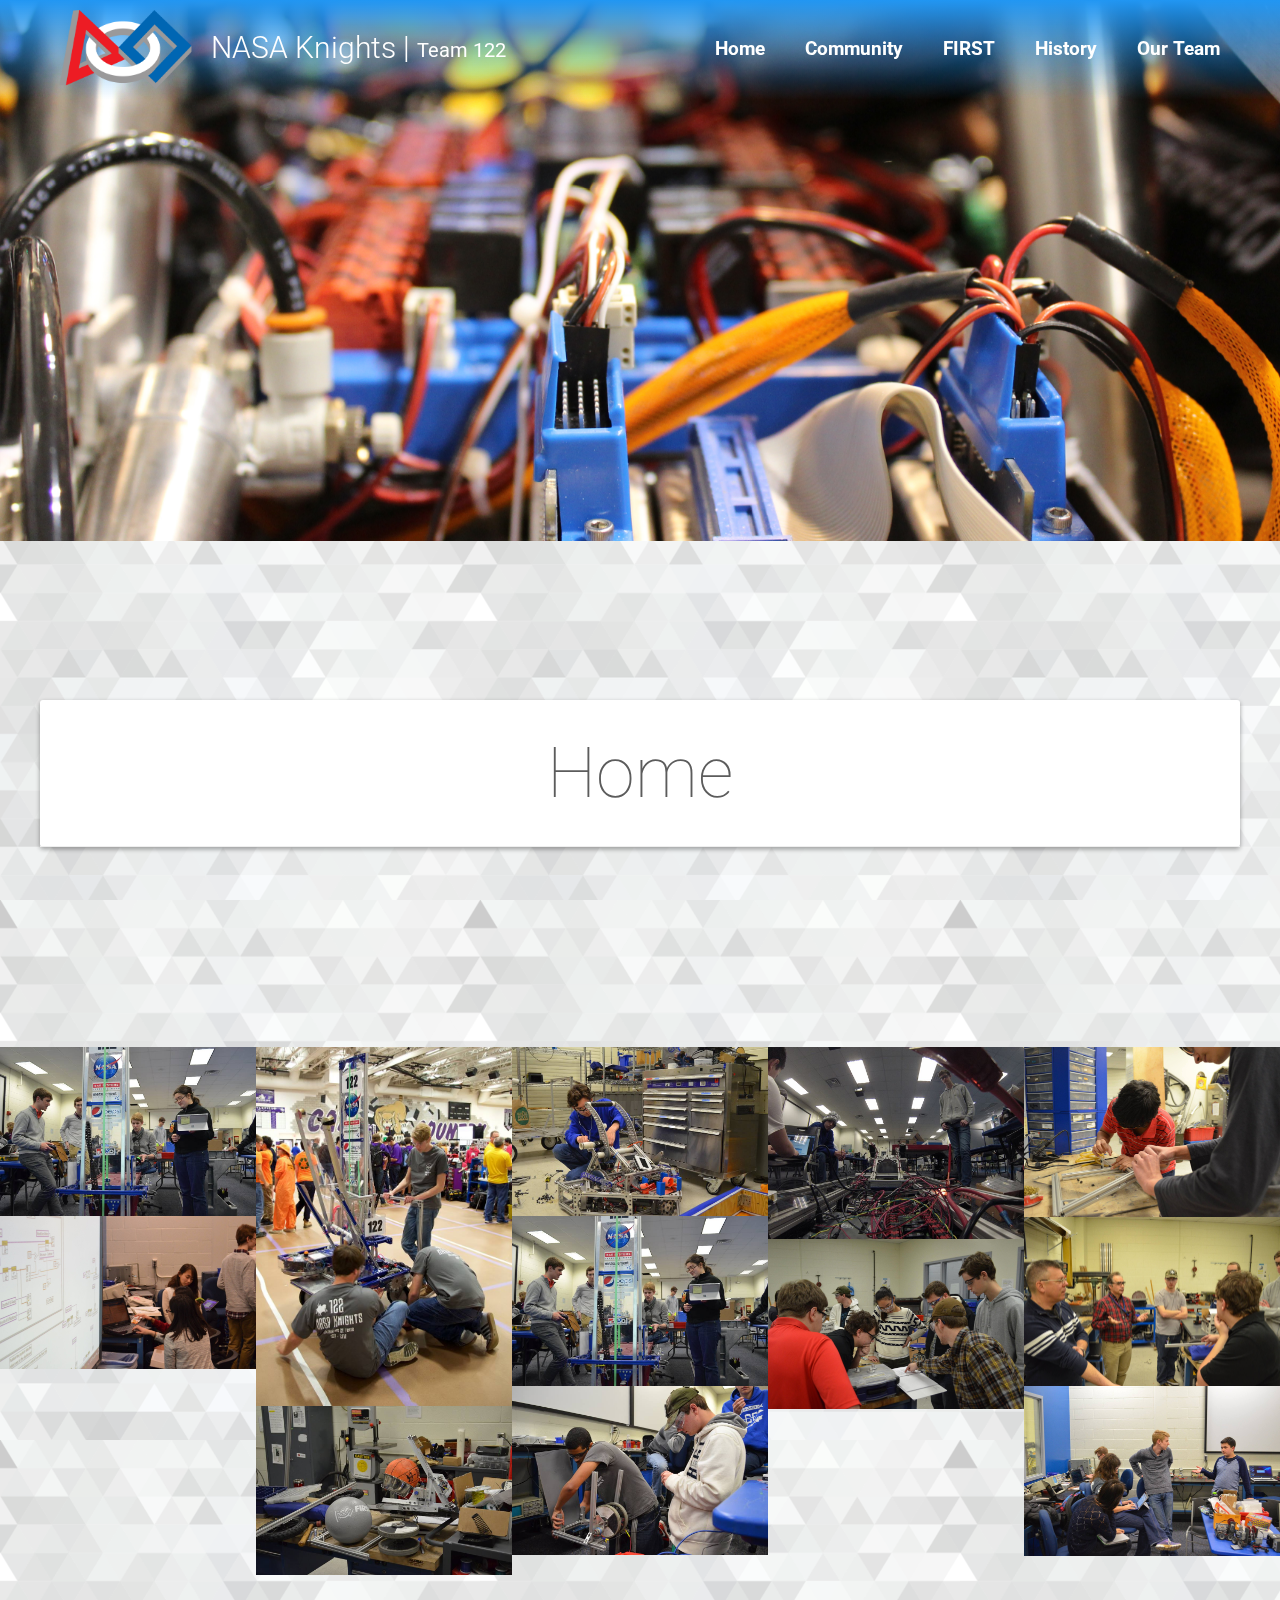
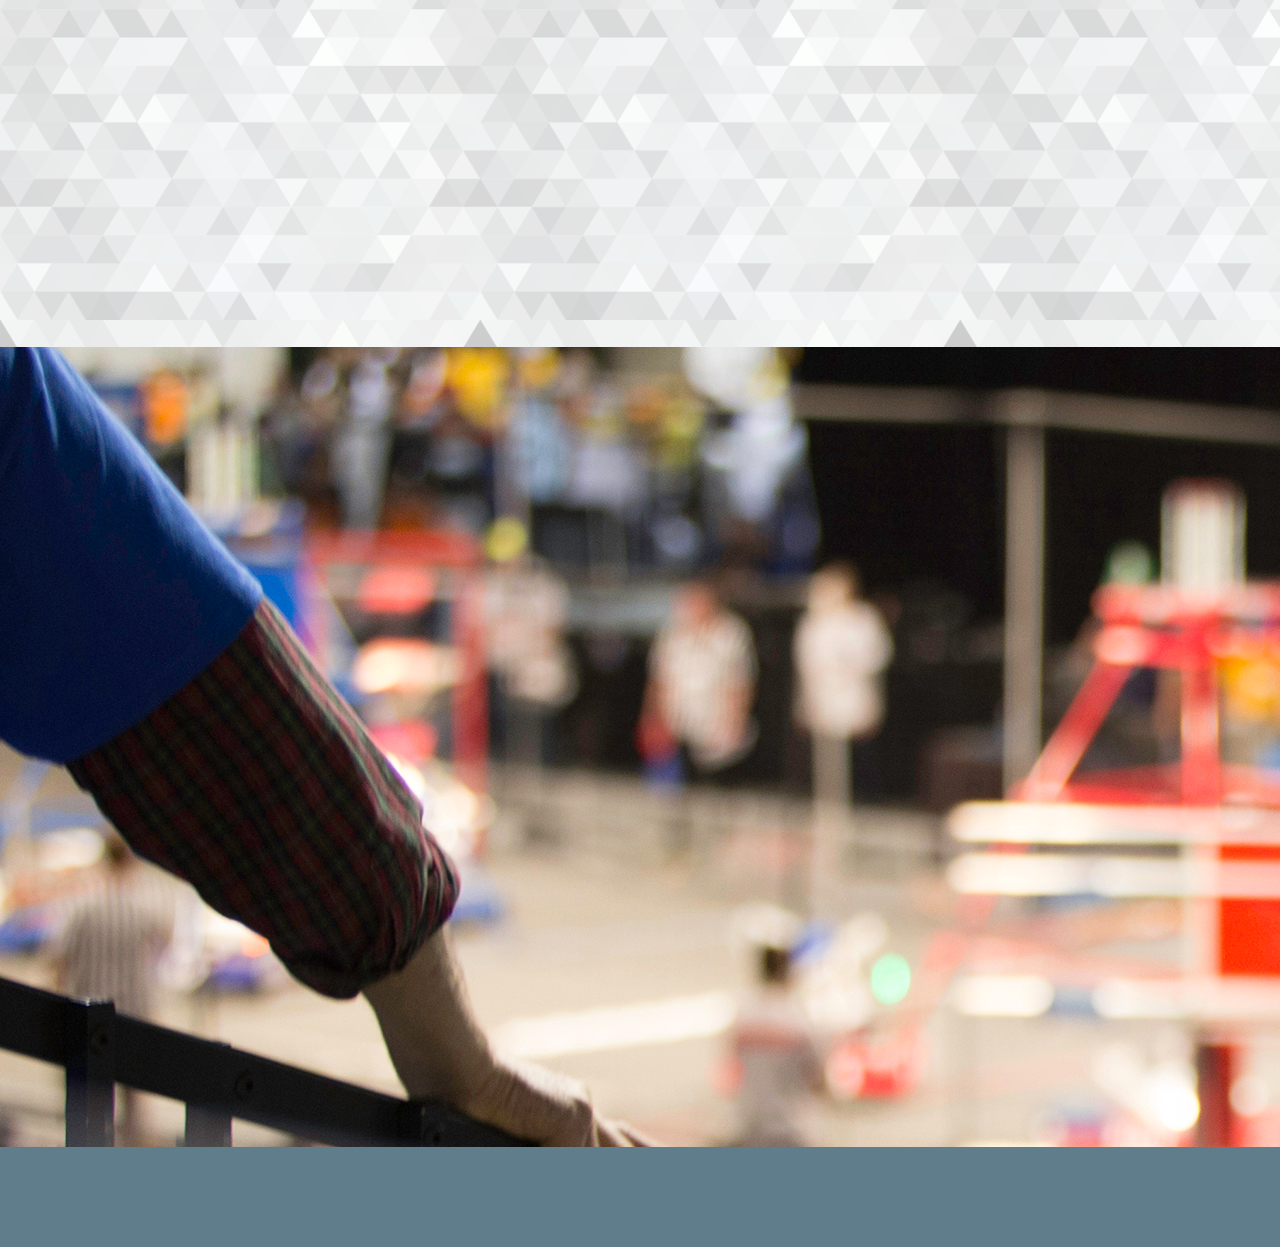
==== index.html @ bb61c71d "First commit" ====
<!doctype html>
<html>
<head>
<meta charset="utf-8">
<title>Untitled Document</title>
<link href="style.css" rel="stylesheet" type="text/css">
<link href="index.css" rel="stylesheet" type="text/css">
<link href='https://fonts.googleapis.com/css?family=Roboto:400,300,100' rel='stylesheet' type='text/css'>
<link href="https://fonts.googleapis.com/icon?family=Material+Icons" rel="stylesheet">
    <script>
        function backgroundChange() {
        if(scrollY > window.innerHeight)
            $("body").css("background", "url(img/sample/big_slider5.jpg)")
        })
    </script>
</head>

<body>
<div class="header">
	<div class="center">
        <img src="img/FRC.png" alt="" style="float:left;"/>
        <h1 style="float:left">NASA Knights |&nbsp;</h1>
        <h2 style="float:left">Team 122</h2>
        
        <a href="team.html"><h3 style="float:right">Our Team</h3></a>
        <a href="history.html"><h3 style="float:right">History</h3></a>
        <a href="FIRST.html"><h3 style="float:right">FIRST</h3> </a>
        <a href="community.html"><h3 style="float:right">Community</h3> </a>
        <a href="index.html"><h3 style="float:right">Home</h3> </a>
        
    </div>     
</div>
<img src="img/sample/big_slider1.jpg" alt="" class="header"/>

<div class="headerSpace"></div>

<div class="floating"><div class="center"><div class="card"><i class="material-icons" onClick="floatingHide()">arrow_back</i></div></div></div>

<div class="section s1">
    <div class="card body" style="min-height:0px"> 
        <div class="title"><h1>Home</h1></div>
	</div>
</div>
<section id="photos" style="z-index:100; min-height:100vh">
    <img src="img/photos/10314750_966123866795925_2217126968001075259_n.jpg">
    <img src="img/photos/10620271_966123923462586_4526565913783199008_o.jpg">
    <img src="img/photos/12191777_10206853361270256_3208297809253370598_n.jpg">
    <img src="img/photos/12376330_965553533519625_1442087891218094202_n.jpg">
    <img src="img/photos/12540527_966123870129258_2542074199030195978_n.jpg">
    <img src="img/photos/10314750_966123866795925_2217126968001075259_n.jpg">
    <img src="img/photos/12552817_966123863462592_2050378414824943376_n.jpg">
    <img src="img/photos/12647424_975711009170544_4807301820027428208_n.jpg">
    <img src="img/photos/12489330_965553496852962_250227417294156426_o.jpg">
    <img src="img/photos/12466280_965553493519629_8586702960010838642_o.jpg">
    <img src="img/photos/12466145_965038833571095_7352115260751885654_o.jpg">
    <img src="img/photos/12493879_965038773571101_3741769224299724867_o.jpg">
    
    
</section>
<div class="section s2">
	
    <div class="s2Space"></div>

</div>

<footer>


</footer>


<script src="http://code.jquery.com/jquery-1.12.0.min.js"></script>
<script src="content.js"></script>
<script src="script.js"></script>

</body>
</html>
---- style.css ----
@charset "utf-8";
html {
	height:100vh;
}
body {
	font-family: 'Roboto', sans-serif;
	margin-top: 0px;
	margin-right: 0px;
	margin-bottom: 0px;
	margin-left: 0px;
	background: url(img/White-Geometric-Triangle-Wallpaper-1.png);
	color:#5c5c5c
}

div.center {
	max-width:1200px;
	margin-left:auto;
	margin-right:auto;
}

h1 {
	font-weight:100;
	font-size:70px;
	margin-top:0px;
}
h2 {
	font-weight:300;
}

p {
	font-weight:400;
	font-size:24px;
}
div.section {
	width:100%;
}
div.card {
	box-shadow: 0 2px 5px 0 rgba(0,0,0,.16), 0 2px 5px 0 rgba(0,0,0,.23);	
	border-radius:3px;
	box-sizing:border-box;
	font-size: 24px;
    font-weight: 400;
	background:white;
}
div.card > div {
	padding: 32px 40px;
	box-sizing:border-box;
}

div.card div.title {
	width:100%;
	text-align:center;
	border-bottom: 1px solid #eee;
}
div.card div.button {
	width:100%;
	text-align:center;
	border-top: 1px solid #eee;
	text-transform:capitalize;
	color: #008094;
	cursor:pointer;
}
div.card div.title h1, div.card div.title h2 {
	margin:0px;
}

div.card p {
	line-height: 36px;
}
div.card > i {
	position: absolute;
    font-size: 2em;
    z-index: 1;
    margin: 30px;
    cursor: pointer;
	background-color: rgba(201,201,201,0.00);
	border-radius:100%;
	transition:background-color .5s;
}

div.card > i:hover {
	background-color: rgba(236,236,236,1.00);
}

div.floating {
	position:fixed;
	top:100px;
	height:calc(100% - 100px);
	width:100%;
	overflow:scroll;
	z-index:10000;
	display:none;
	padding:50px;
	box-sizing:border-box;
	background-color:rgba(236,236,236,.7);
}
div.floating div.card {
	box-shadow: 0 10px 10px 0 rgba(0,0,0,.19), 0 6px 3px 0 rgba(0,0,0,.23);
}
.header a {
    color:white;
}


#photos {
   /* Prevent vertical gaps */
   line-height: 0;
   
   -webkit-column-count: 5;
   -webkit-column-gap:   0px;
   -moz-column-count:    5;
   -moz-column-gap:      0px;
   column-count:         5;
   column-gap:           0px;
}

#photos img {
  /* Just in case there are inline attributes */
  width: 100% !important;
  height: auto !important;
}

@media (max-width: 1200px) {
  #photos {
  -moz-column-count:    4;
  -webkit-column-count: 4;
  column-count:         4;
  }
}
@media (max-width: 1000px) {
  #photos {
  -moz-column-count:    3;
  -webkit-column-count: 3;
  column-count:         3;
  }
}
@media (max-width: 800px) {
  #photos {
  -moz-column-count:    2;
  -webkit-column-count: 2;
  column-count:         2;
  }
}
@media (max-width: 400px) {
  #photos {
  -moz-column-count:    1;
  -webkit-column-count: 1;
  column-count:         1;
  }
}
---- index.css ----
/* CSS Document */

img.header {
	width: 100%;
	position:fixed;
	top:0px;
	z-index:-1;
}
div.headerSpace {
	height:800px;
	width:100%;	
}
div.header {
	width:100%;
	position: absolute;
	background: linear-gradient(to bottom, rgba(33,150,243,1) 0%,rgba(33,150,243,0) 100%);
	z-index:10000;
	height:100px;
	color:white;
	font-family: 'Roboto', sans-serif;
	position:fixed;
	top:0px;
}
div.header img {
	height:80px;
	margin-top:10px;
}
div.header h1{
	margin-top:30px;
	margin-bottom:10px;
	font-size:30px;
	font-weight:300;
}
div.header h2{
	font-weight:400;
}
div.header h2{
	margin-top:38px;
	font-size:20px;
}
div.header h3 {
	padding-left:20px;
	padding-right:20px;
	margin-top:0px;
	padding-top:38px;
	padding-bottom:38px;
	transition:background-color .5s;
	background-color:rgba(33,150,243, 0);
	cursor:pointer;
}
div.header h3:hover {
	background-color:rgba(33,150,243, 0.50);
}




div.section.s1 {
	background:url(img/White-Geometric-Triangle-Wallpaper-1.png);
}
div.card.body {
	max-width:1200px;
	width:calc(100% - 10px);
	min-height:400px;
	margin-left:auto;
	margin-right:auto;
	position:relative;
	top:-200px;
	letter-spacing: -0.01em;
    margin-top:100px;
}

div.section.s2 {
	background:url(img/sample/big_slider5.jpg);
	height:800px;
}


div.card.achive, div.card.event {
	width:40%;
	margin:5%;
	float:left;
	margin-top: calc(5% - 200px);
}






footer {
	width:100%;
	height:100px;
	background-color:#607D8B
	
}
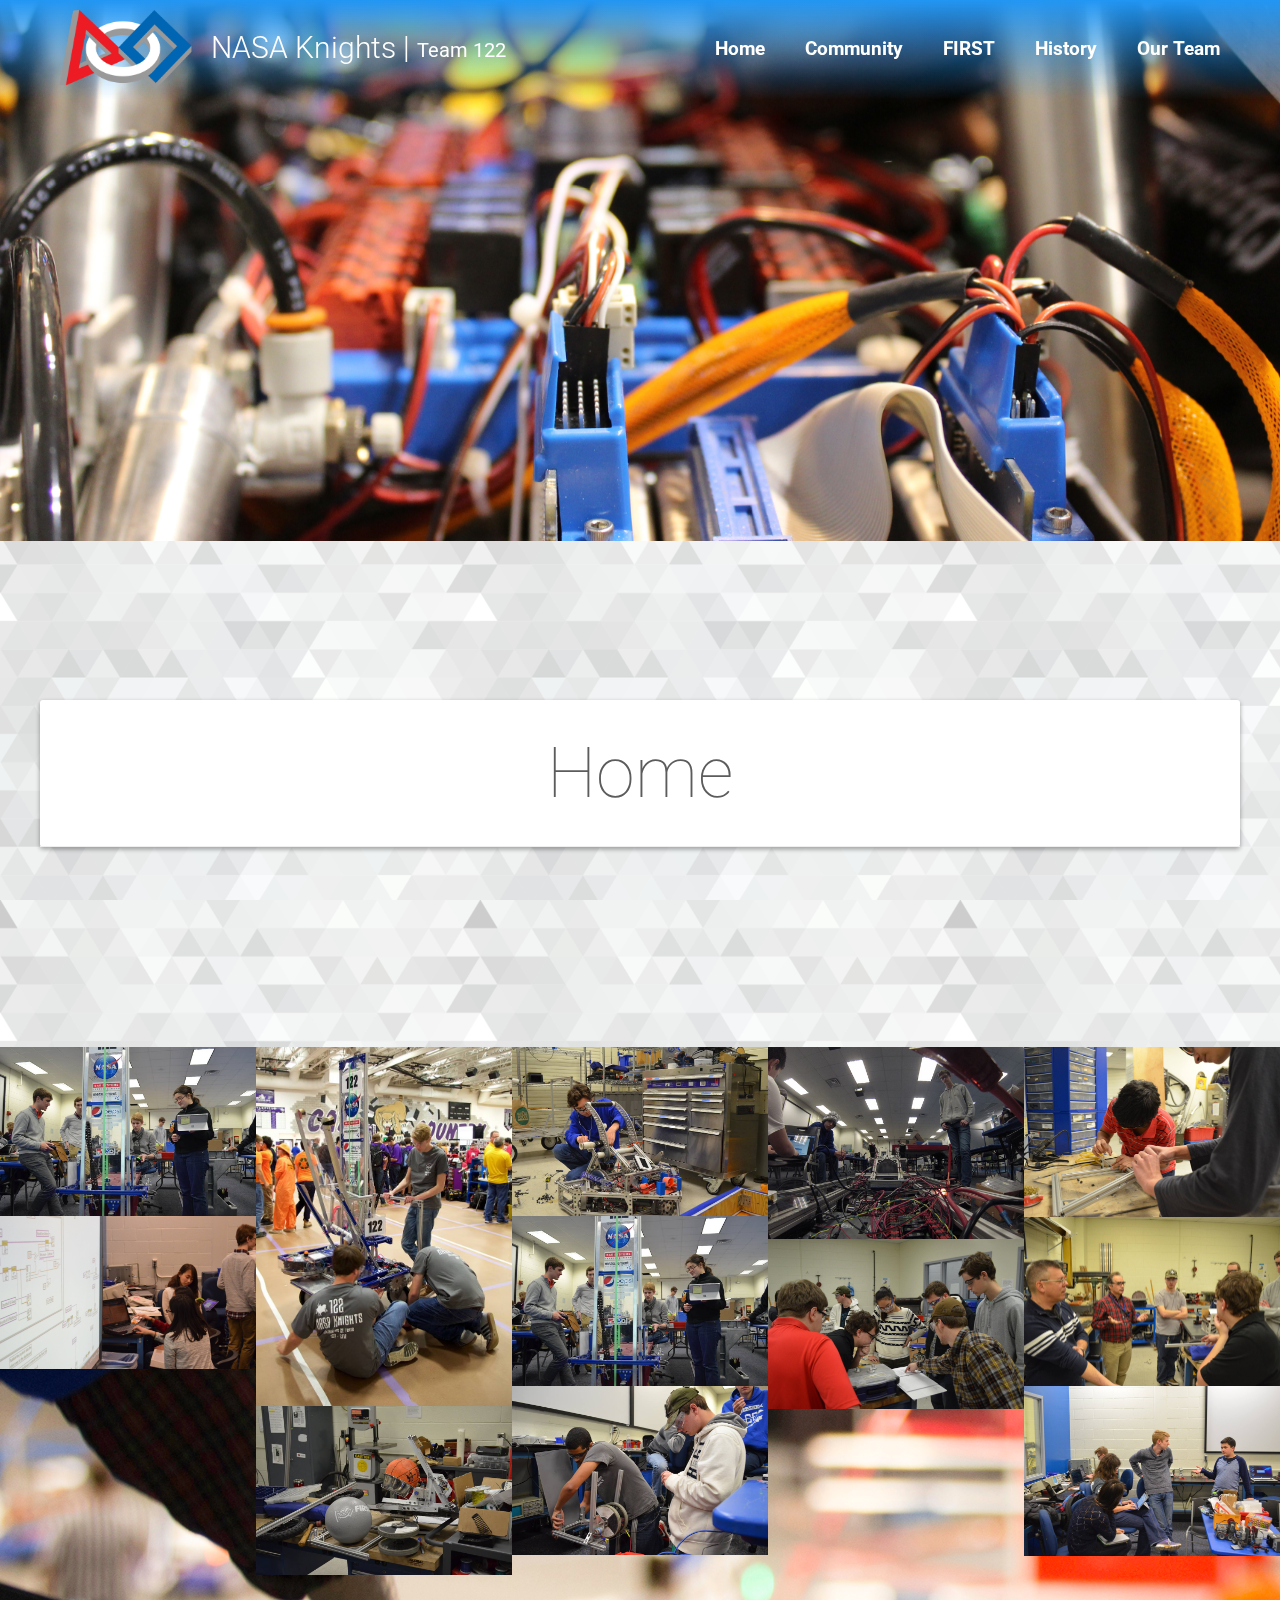
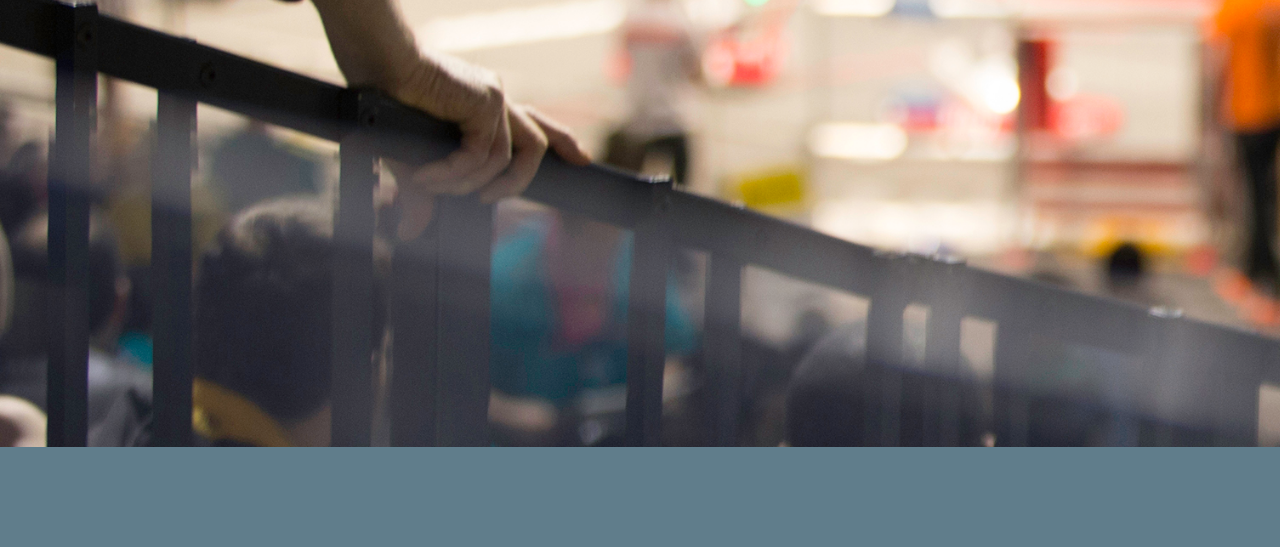
==== commit 7e9f0b06: "Fixed homepage layers and removed old files" ====
--- a/index.html
+++ b/index.html
@@ -41,7 +41,7 @@
         <div class="title"><h1>Home</h1></div>
 	</div>
 </div>
-<section id="photos" style="z-index:100; min-height:100vh">
+<section id="photos" class="s2" style="z-index:100">
     <img src="img/photos/10314750_966123866795925_2217126968001075259_n.jpg">
     <img src="img/photos/10620271_966123923462586_4526565913783199008_o.jpg">
     <img src="img/photos/12191777_10206853361270256_3208297809253370598_n.jpg">
@@ -57,11 +57,7 @@
     
     
 </section>
-<div class="section s2">
-	
-    <div class="s2Space"></div>
 
-</div>
 
 <footer>
 
--- a/index.css
+++ b/index.css
@@ -70,9 +70,11 @@
     margin-top:100px;
 }
 
-div.section.s2 {
+.s2 {
 	background:url(img/sample/big_slider5.jpg);
-	height:800px;
+	min-height:1000px;
+    background-size: cover;
+    
 }
 
 
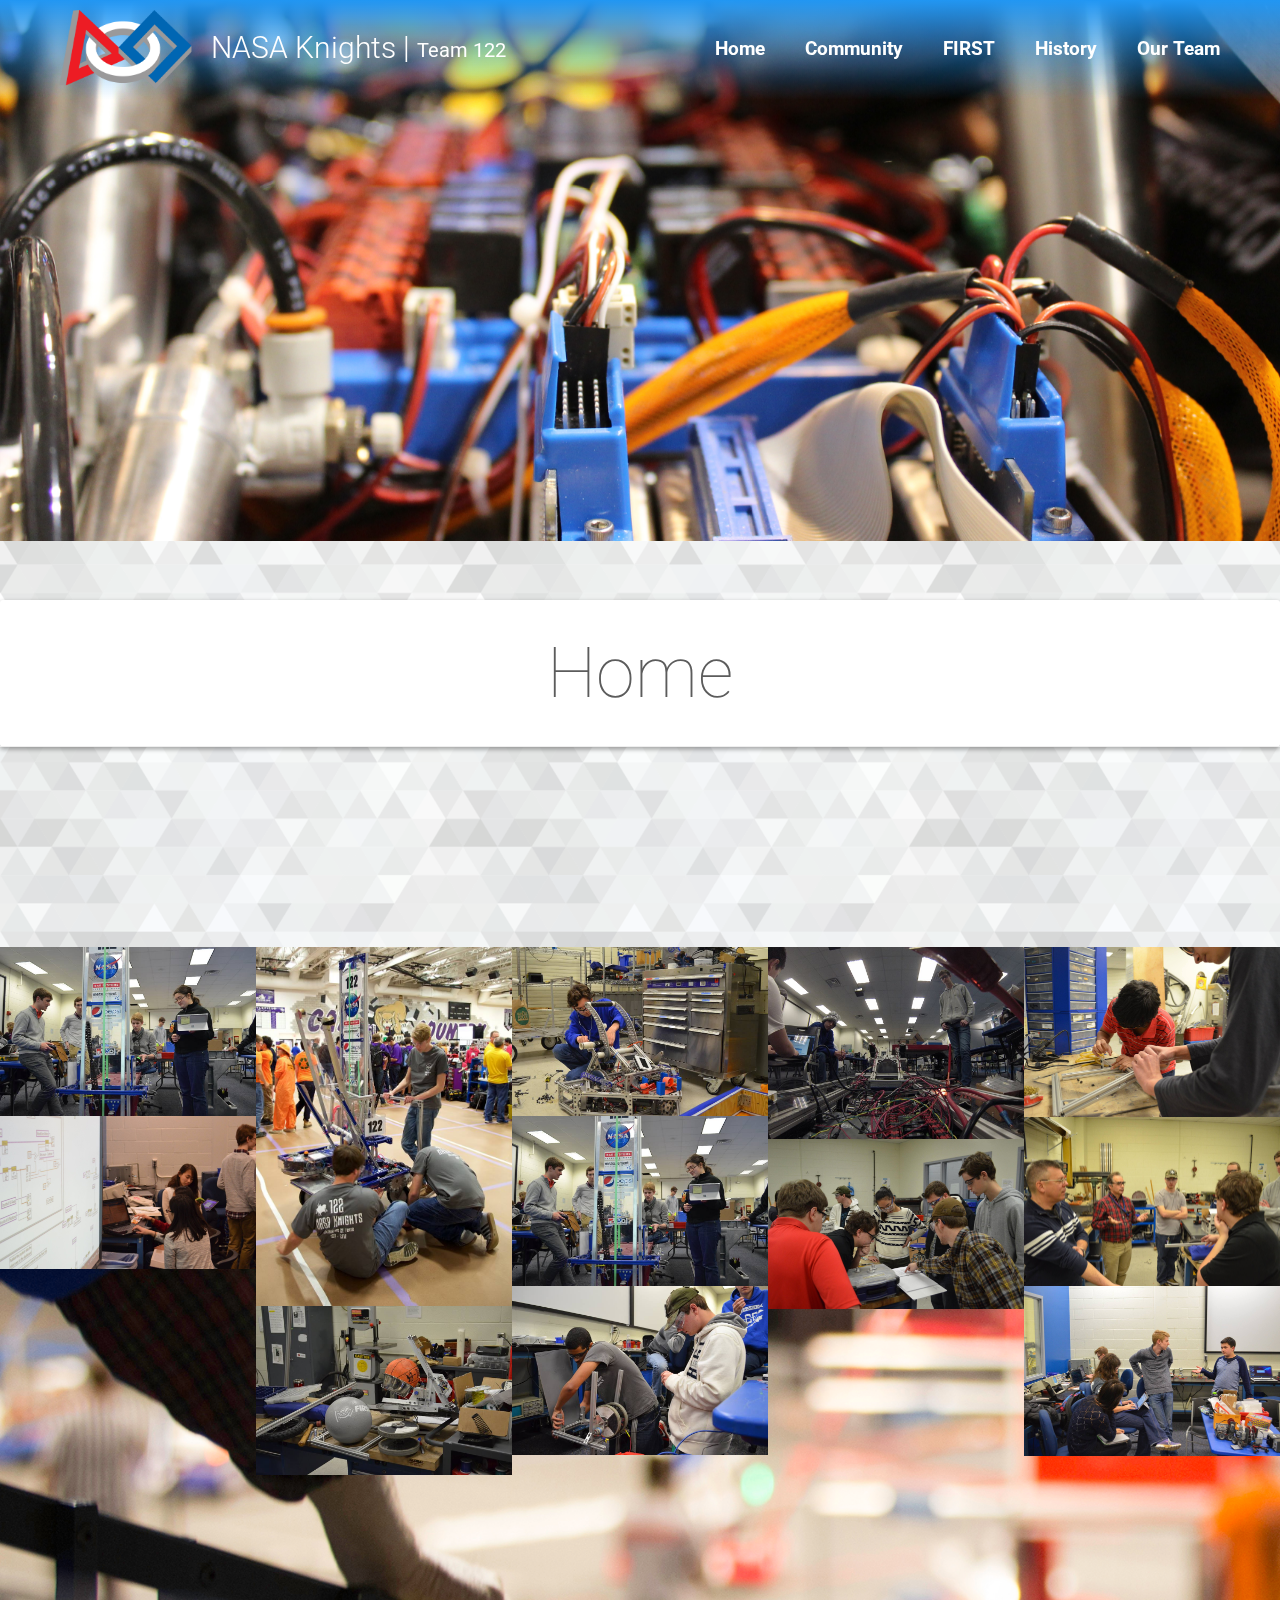
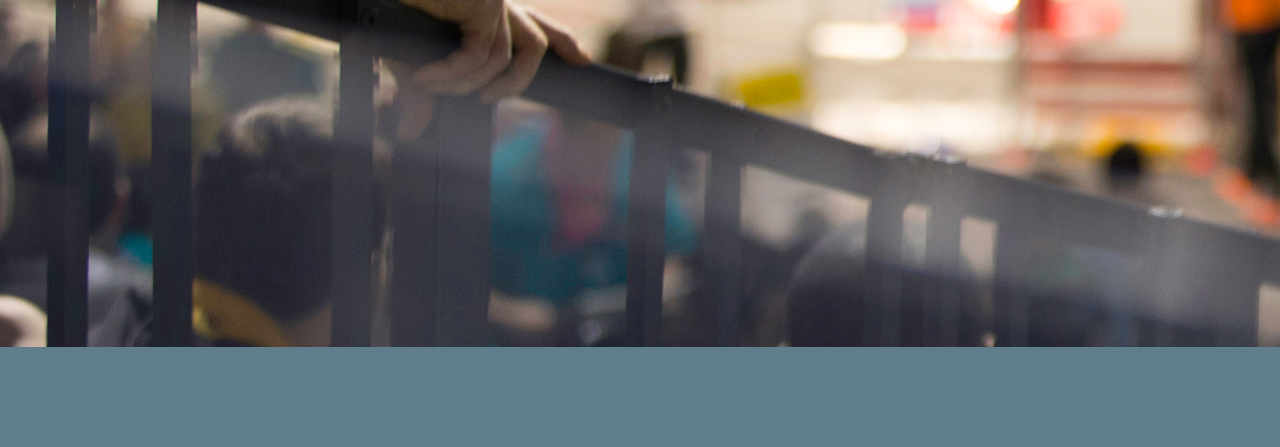
==== commit c7eb9af9: "things were changed" ====
--- a/index.html
+++ b/index.html
@@ -11,7 +11,7 @@
         function backgroundChange() {
         if(scrollY > window.innerHeight)
             $("body").css("background", "url(img/sample/big_slider5.jpg)")
-        })
+        }
     </script>
 </head>
 
@@ -36,11 +36,11 @@
 
 <div class="floating"><div class="center"><div class="card"><i class="material-icons" onClick="floatingHide()">arrow_back</i></div></div></div>
 
-<div class="section s1">
+<!--<div class="section s1"> -->
     <div class="card body" style="min-height:0px"> 
         <div class="title"><h1>Home</h1></div>
 	</div>
-</div>
+<!--</div> -->
 <section id="photos" class="s2" style="z-index:100">
     <img src="img/photos/10314750_966123866795925_2217126968001075259_n.jpg">
     <img src="img/photos/10620271_966123923462586_4526565913783199008_o.jpg">
--- a/style.css
+++ b/style.css
@@ -33,6 +33,7 @@
 }
 div.section {
 	width:100%;
+    padding: 20px;
 }
 div.card {
 	box-shadow: 0 2px 5px 0 rgba(0,0,0,.16), 0 2px 5px 0 rgba(0,0,0,.23);	
--- a/index.css
+++ b/index.css
@@ -8,6 +8,7 @@
 }
 div.headerSpace {
 	height:800px;
+    max-height:calc(100vh - 200px);
 	width:100%;	
 }
 div.header {
@@ -57,12 +58,14 @@
 
 div.section.s1 {
 	background:url(img/White-Geometric-Triangle-Wallpaper-1.png);
+    max-height: 550px;
+    position:relative;
+    max-width: 100%;
+    min-height: 0px;
+
 }
 div.card.body {
-	max-width:1200px;
-	width:calc(100% - 10px);
-	min-height:400px;
-	margin-left:auto;
+    margin-left:auto;
 	margin-right:auto;
 	position:relative;
 	top:-200px;
@@ -82,7 +85,8 @@
 	width:40%;
 	margin:5%;
 	float:left;
-	margin-top: calc(5% - 200px);
+    position:relative;
+	margin-top: calc(5% - 35px);
 }
 
 
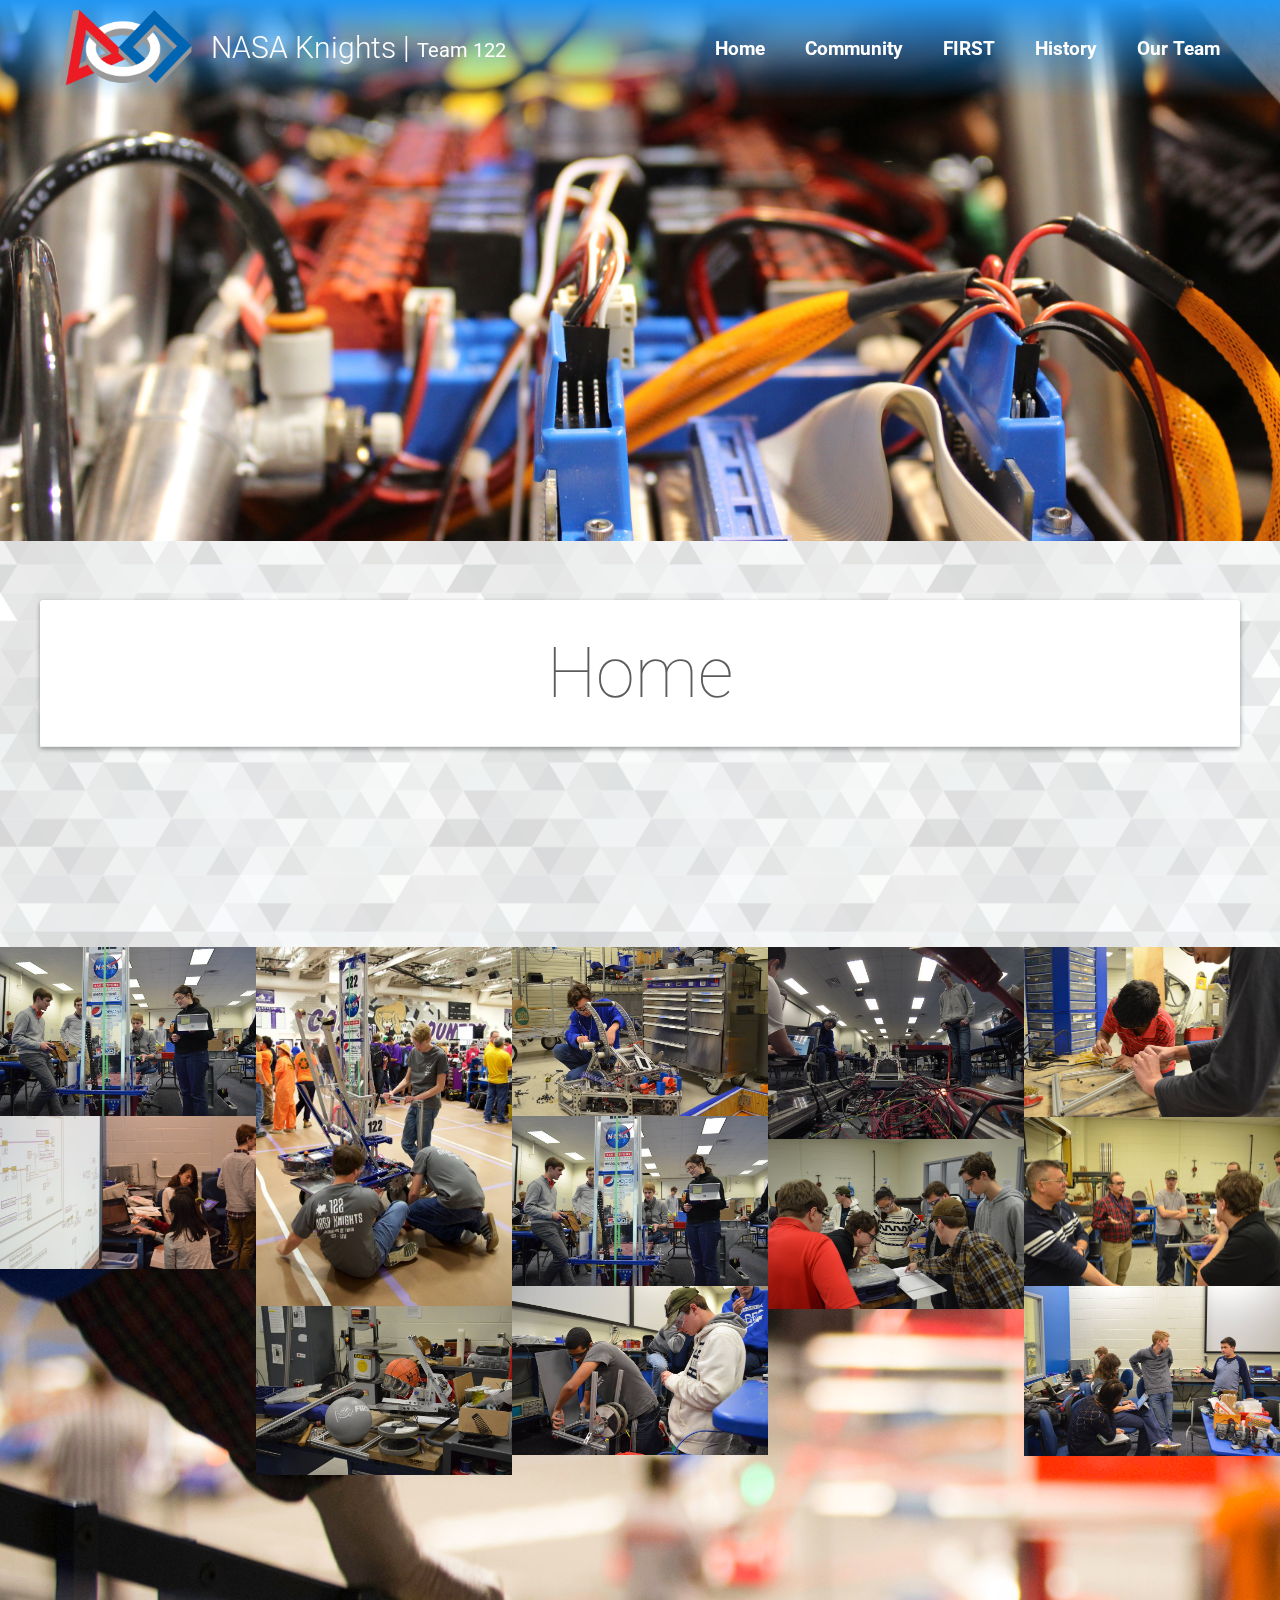
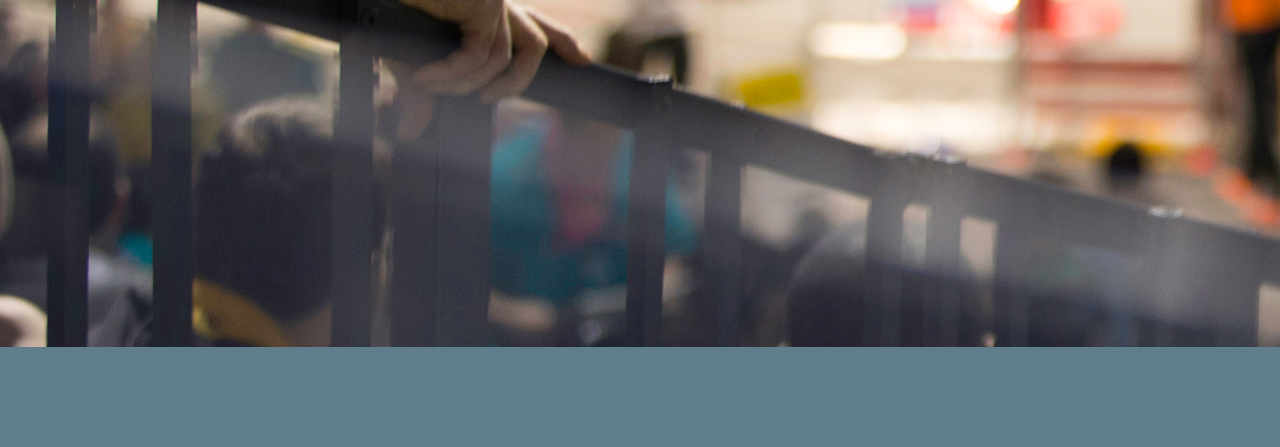
==== commit 90b50064: "Merge remote-tracking branch 'origin/master' and added Titles" ====
--- a/index.html
+++ b/index.html
@@ -2,7 +2,7 @@
 <html>
 <head>
 <meta charset="utf-8">
-<title>Untitled Document</title>
+<title>Team 122 | Home</title>
 <link href="style.css" rel="stylesheet" type="text/css">
 <link href="index.css" rel="stylesheet" type="text/css">
 <link href='https://fonts.googleapis.com/css?family=Roboto:400,300,100' rel='stylesheet' type='text/css'>
--- a/style.css
+++ b/style.css
@@ -34,6 +34,7 @@
 div.section {
 	width:100%;
     padding: 20px;
+    box-sizing:border-box;
 }
 div.card {
 	box-shadow: 0 2px 5px 0 rgba(0,0,0,.16), 0 2px 5px 0 rgba(0,0,0,.23);	
--- a/index.css
+++ b/index.css
@@ -53,15 +53,10 @@
 	background-color:rgba(33,150,243, 0.50);
 }
 
-
-
-
 div.section.s1 {
 	background:url(img/White-Geometric-Triangle-Wallpaper-1.png);
     max-height: 550px;
     position:relative;
-    max-width: 100%;
-    min-height: 0px;
 
 }
 div.card.body {
@@ -71,6 +66,9 @@
 	top:-200px;
 	letter-spacing: -0.01em;
     margin-top:100px;
+    width:calc(100% - 10px);
+    max-width:1200px;
+    padding:0px;
 }
 
 .s2 {
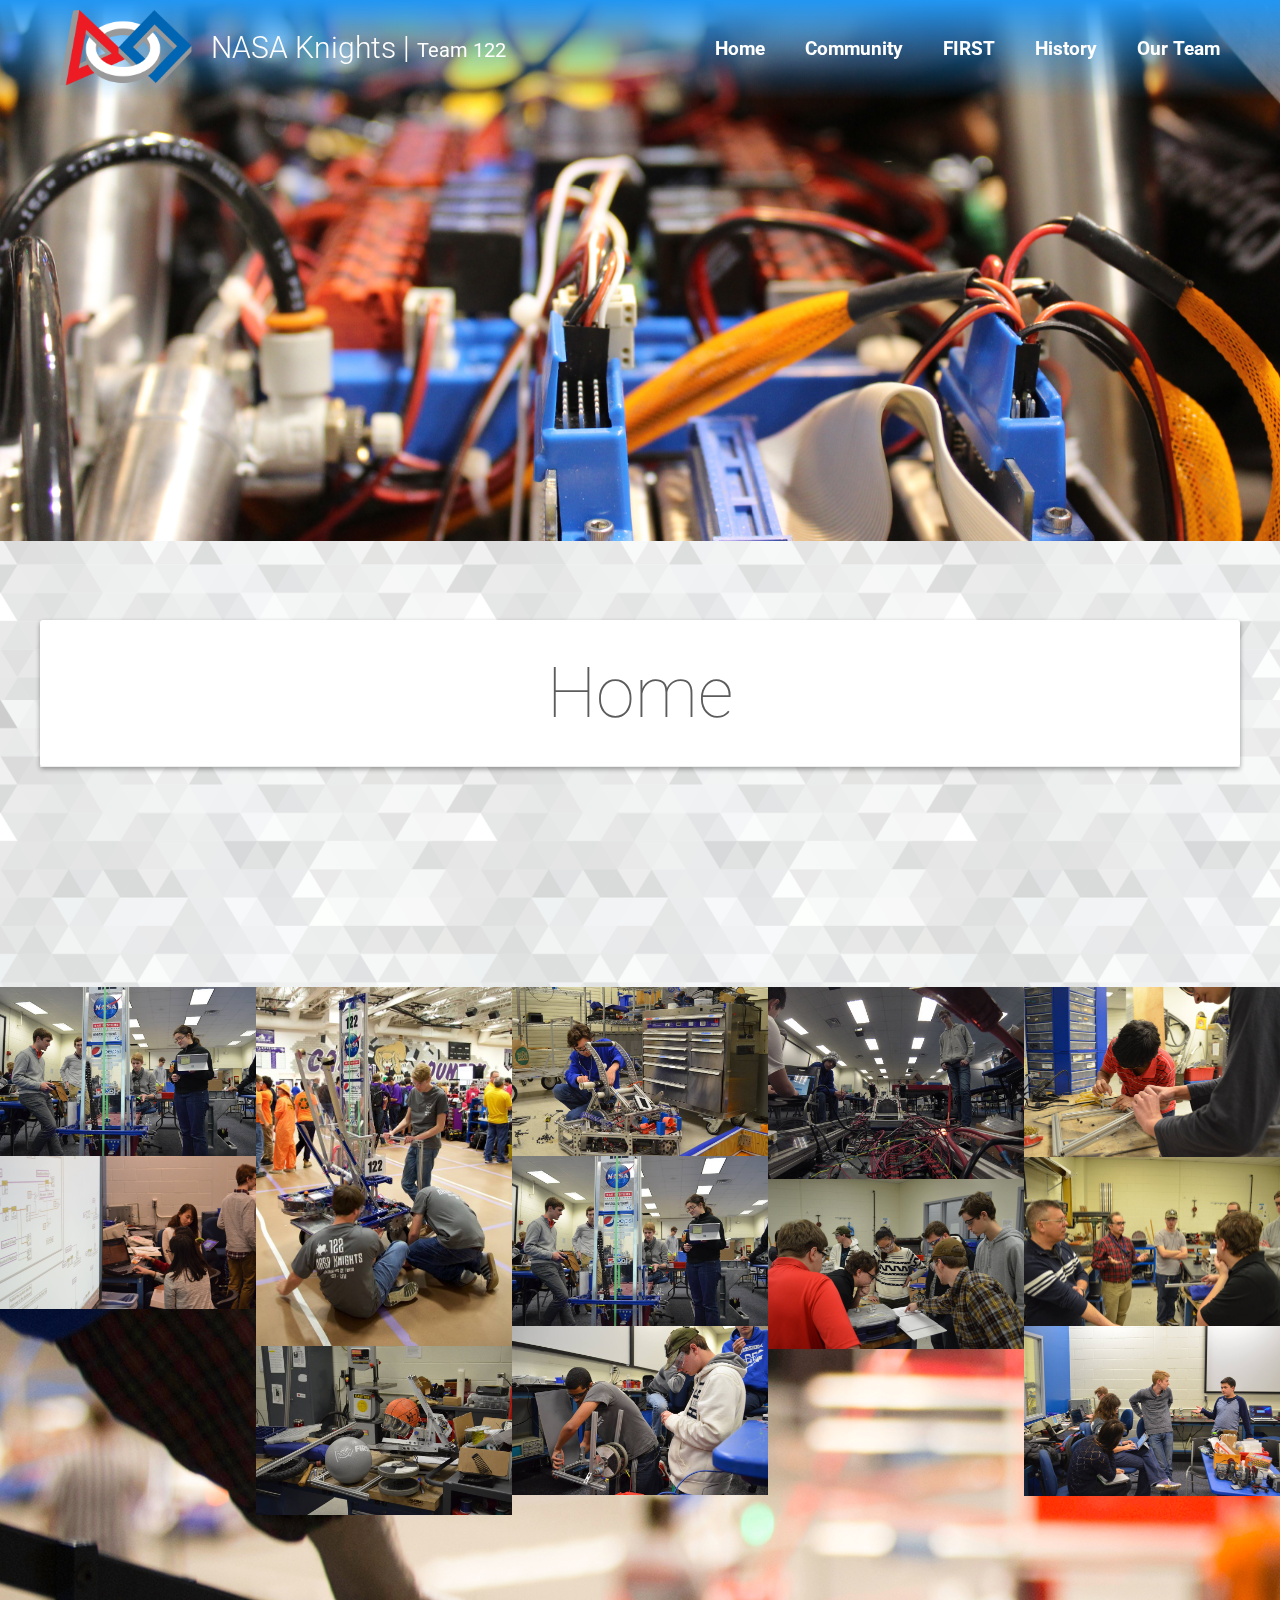
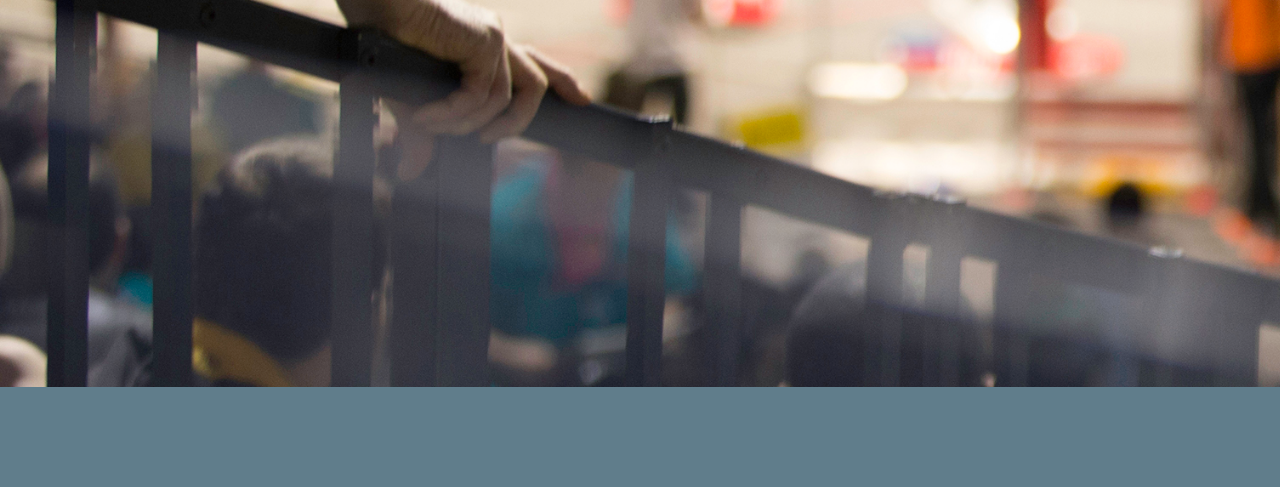
==== commit baf23ab5: "Fixed background overlap while scrolling on index.html" ====
--- a/index.html
+++ b/index.html
@@ -36,11 +36,11 @@
 
 <div class="floating"><div class="center"><div class="card"><i class="material-icons" onClick="floatingHide()">arrow_back</i></div></div></div>
 
-<!--<div class="section s1"> -->
+<div class="section s1">
     <div class="card body" style="min-height:0px"> 
         <div class="title"><h1>Home</h1></div>
 	</div>
-<!--</div> -->
+</div>
 <section id="photos" class="s2" style="z-index:100">
     <img src="img/photos/10314750_966123866795925_2217126968001075259_n.jpg">
     <img src="img/photos/10620271_966123923462586_4526565913783199008_o.jpg">
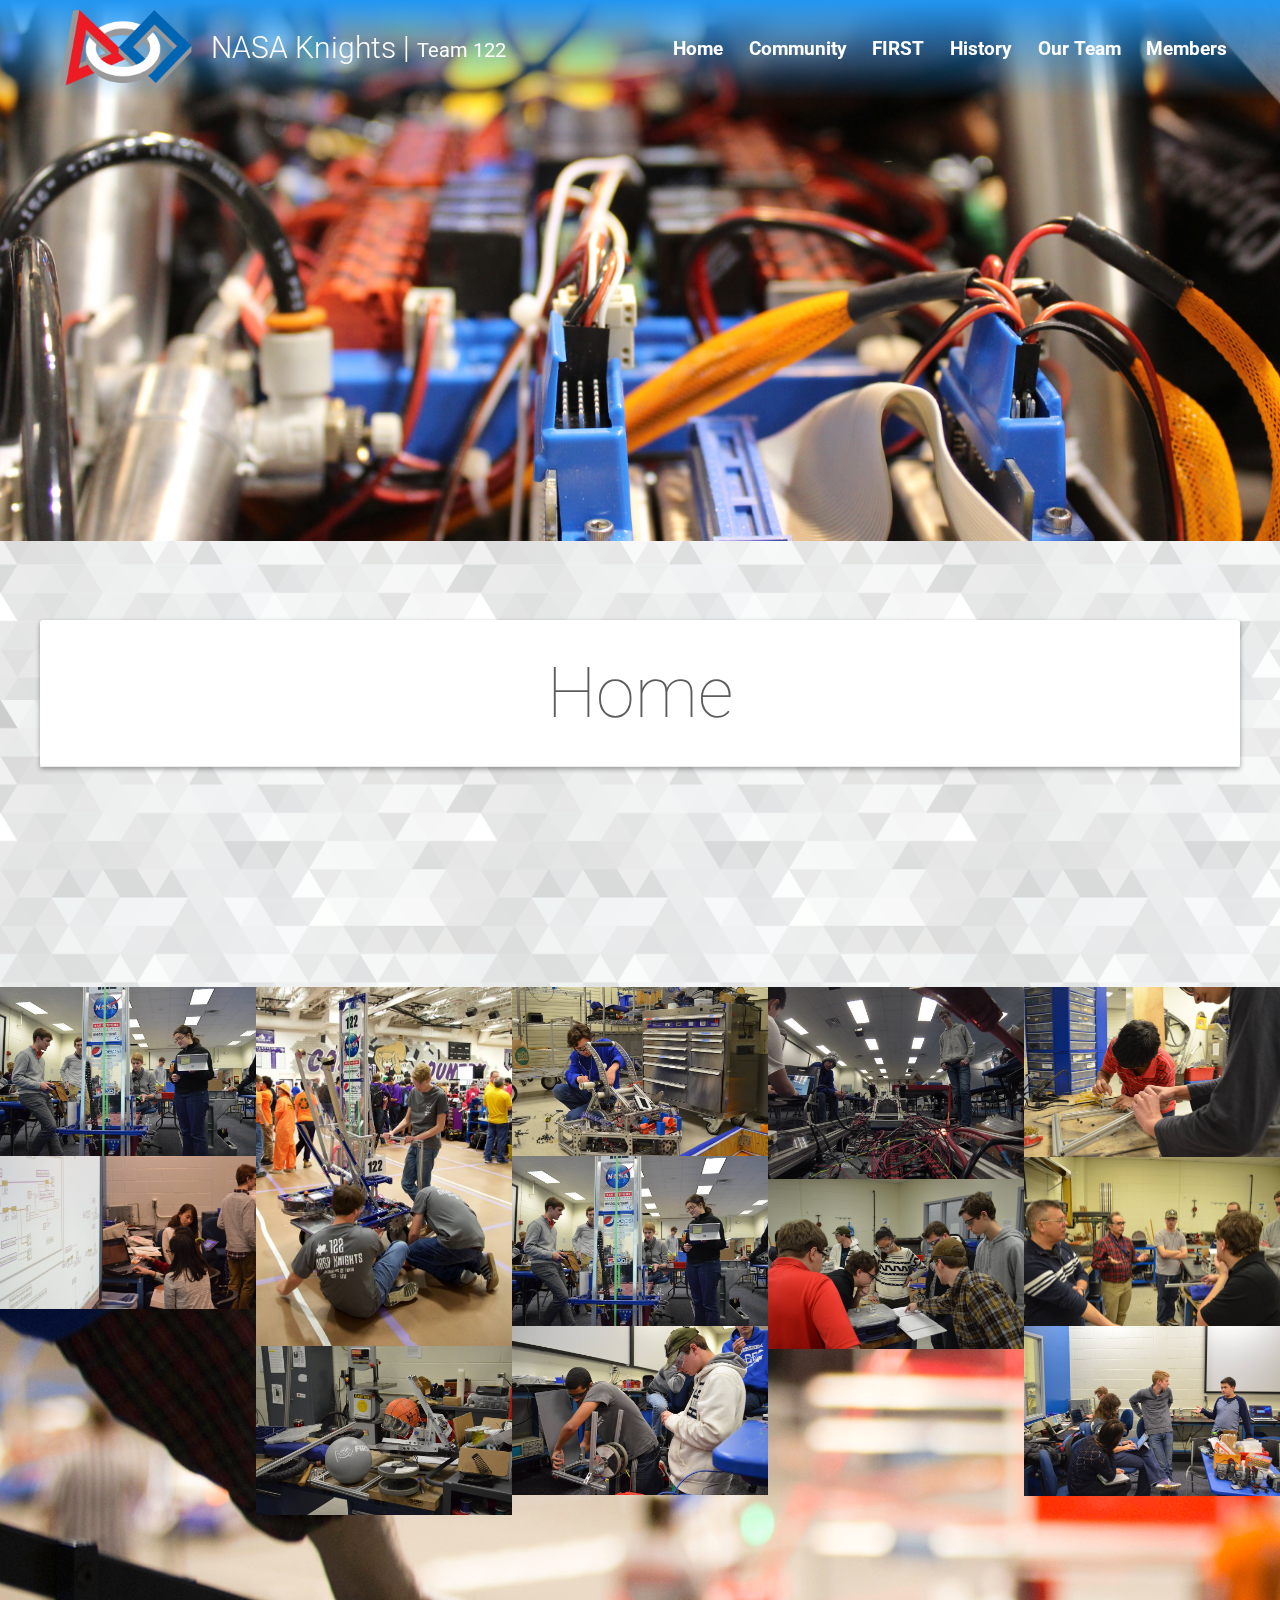
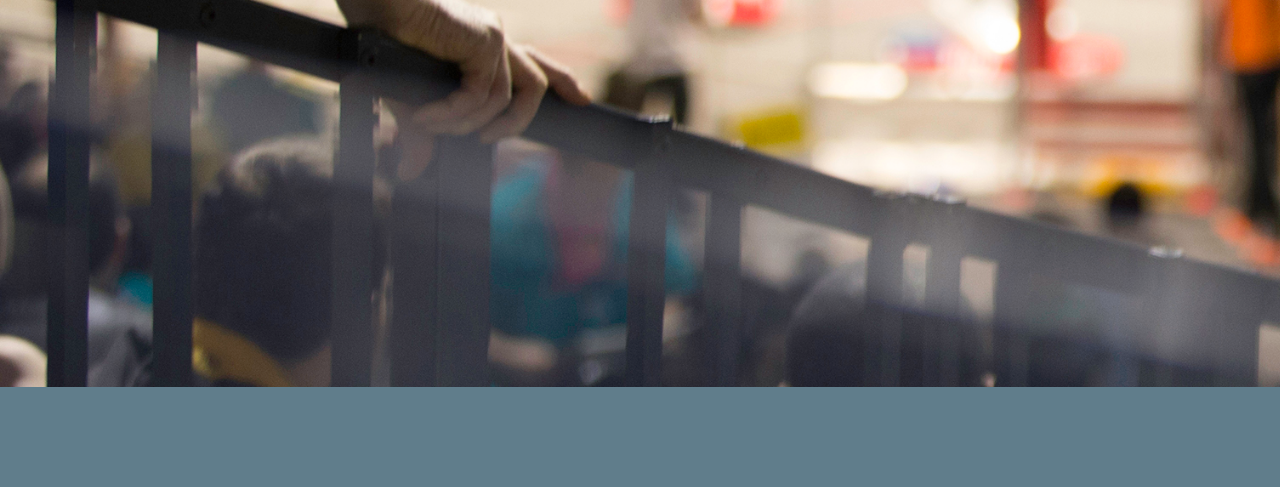
==== commit 20f93b44: "Added members page and new scaling for menu with small width screen" ====
--- a/index.html
+++ b/index.html
@@ -1,73 +1,81 @@
 <!doctype html>
 <html>
+
 <head>
-<meta charset="utf-8">
-<title>Team 122 | Home</title>
-<link href="style.css" rel="stylesheet" type="text/css">
-<link href="index.css" rel="stylesheet" type="text/css">
-<link href='https://fonts.googleapis.com/css?family=Roboto:400,300,100' rel='stylesheet' type='text/css'>
-<link href="https://fonts.googleapis.com/icon?family=Material+Icons" rel="stylesheet">
-    <script>
-        function backgroundChange() {
-        if(scrollY > window.innerHeight)
-            $("body").css("background", "url(img/sample/big_slider5.jpg)")
-        }
-    </script>
+	<meta charset="utf-8">
+	<title>Team 122 | Home</title>
+	<link href="style.css" rel="stylesheet" type="text/css">
+	<link href="index.css" rel="stylesheet" type="text/css">
+	<link href='https://fonts.googleapis.com/css?family=Roboto:400,300,100' rel='stylesheet' type='text/css'>
+	<link href="https://fonts.googleapis.com/icon?family=Material+Icons" rel="stylesheet">
+	<script>
+		function backgroundChange() {
+			if (scrollY > window.innerHeight)
+				$("body").css("background", "url(img/sample/big_slider5.jpg)")
+		}
+	</script>
 </head>
 
 <body>
-<div class="header">
-	<div class="center">
-        <img src="img/FRC.png" alt="" style="float:left;"/>
-        <h1 style="float:left">NASA Knights |&nbsp;</h1>
-        <h2 style="float:left">Team 122</h2>
-        
-        <a href="team.html"><h3 style="float:right">Our Team</h3></a>
-        <a href="history.html"><h3 style="float:right">History</h3></a>
-        <a href="FIRST.html"><h3 style="float:right">FIRST</h3> </a>
-        <a href="community.html"><h3 style="float:right">Community</h3> </a>
-        <a href="index.html"><h3 style="float:right">Home</h3> </a>
-        
-    </div>     
-</div>
-<img src="img/sample/big_slider1.jpg" alt="" class="header"/>
+	<div class="header">
+		<div class="center">
+			<img src="img/FRC.png" alt="" style="float:left;" />
+			<h1 style="float:left">NASA Knights |&nbsp;</h1>
+			<h2 style="float:left">Team 122</h2>
 
-<div class="headerSpace"></div>
+			<a href="members.php"><h3 style="float:right">Members</h3> </a>
+			<a href="team.html"><h3 style="float:right">Our Team</h3></a>
+			<a href="history.html"><h3 style="float:right">History</h3></a>
+			<a href="FIRST.html"><h3 style="float:right">FIRST</h3> </a>
+			<a href="community.html"><h3 style="float:right">Community</h3> </a>
+			<a href="index.html"><h3 style="float:right">Home</h3> </a>
 
-<div class="floating"><div class="center"><div class="card"><i class="material-icons" onClick="floatingHide()">arrow_back</i></div></div></div>
+		</div>
+	</div>
+	<img src="img/sample/big_slider1.jpg" alt="" class="header" />
 
-<div class="section s1">
-    <div class="card body" style="min-height:0px"> 
-        <div class="title"><h1>Home</h1></div>
+	<div class="headerSpace"></div>
+
+	<div class="floating">
+		<div class="center">
+			<div class="card"><i class="material-icons" onClick="floatingHide()">arrow_back</i></div>
+		</div>
 	</div>
-</div>
-<section id="photos" class="s2" style="z-index:100">
-    <img src="img/photos/10314750_966123866795925_2217126968001075259_n.jpg">
-    <img src="img/photos/10620271_966123923462586_4526565913783199008_o.jpg">
-    <img src="img/photos/12191777_10206853361270256_3208297809253370598_n.jpg">
-    <img src="img/photos/12376330_965553533519625_1442087891218094202_n.jpg">
-    <img src="img/photos/12540527_966123870129258_2542074199030195978_n.jpg">
-    <img src="img/photos/10314750_966123866795925_2217126968001075259_n.jpg">
-    <img src="img/photos/12552817_966123863462592_2050378414824943376_n.jpg">
-    <img src="img/photos/12647424_975711009170544_4807301820027428208_n.jpg">
-    <img src="img/photos/12489330_965553496852962_250227417294156426_o.jpg">
-    <img src="img/photos/12466280_965553493519629_8586702960010838642_o.jpg">
-    <img src="img/photos/12466145_965038833571095_7352115260751885654_o.jpg">
-    <img src="img/photos/12493879_965038773571101_3741769224299724867_o.jpg">
-    
-    
-</section>
+
+	<div class="section s1">
+		<div class="card body" style="min-height:0px">
+			<div class="title">
+				<h1>Home</h1></div>
+		</div>
+	</div>
+	<section id="photos" class="s2" style="z-index:100">
+		<img src="img/photos/10314750_966123866795925_2217126968001075259_n.jpg">
+		<img src="img/photos/10620271_966123923462586_4526565913783199008_o.jpg">
+		<img src="img/photos/12191777_10206853361270256_3208297809253370598_n.jpg">
+		<img src="img/photos/12376330_965553533519625_1442087891218094202_n.jpg">
+		<img src="img/photos/12540527_966123870129258_2542074199030195978_n.jpg">
+		<img src="img/photos/10314750_966123866795925_2217126968001075259_n.jpg">
+		<img src="img/photos/12552817_966123863462592_2050378414824943376_n.jpg">
+		<img src="img/photos/12647424_975711009170544_4807301820027428208_n.jpg">
+		<img src="img/photos/12489330_965553496852962_250227417294156426_o.jpg">
+		<img src="img/photos/12466280_965553493519629_8586702960010838642_o.jpg">
+		<img src="img/photos/12466145_965038833571095_7352115260751885654_o.jpg">
+		<img src="img/photos/12493879_965038773571101_3741769224299724867_o.jpg">
 
 
-<footer>
+	</section>
 
 
-</footer>
+	<footer>
 
 
-<script src="http://code.jquery.com/jquery-1.12.0.min.js"></script>
-<script src="content.js"></script>
-<script src="script.js"></script>
+	</footer>
+
+
+	<script src="http://code.jquery.com/jquery-1.12.0.min.js"></script>
+	<script src="content.js"></script>
+	<script src="script.js"></script>
 
 </body>
-</html>
+
+</html>--- a/style.css
+++ b/style.css
@@ -1,152 +1,182 @@
-@charset "utf-8";
-html {
-	height:100vh;
-}
-body {
-	font-family: 'Roboto', sans-serif;
-	margin-top: 0px;
-	margin-right: 0px;
-	margin-bottom: 0px;
-	margin-left: 0px;
-	background: url(img/White-Geometric-Triangle-Wallpaper-1.png);
-	color:#5c5c5c
-}
-
-div.center {
-	max-width:1200px;
-	margin-left:auto;
-	margin-right:auto;
-}
-
-h1 {
-	font-weight:100;
-	font-size:70px;
-	margin-top:0px;
-}
-h2 {
-	font-weight:300;
-}
-
-p {
-	font-weight:400;
-	font-size:24px;
-}
-div.section {
-	width:100%;
-    padding: 20px;
-    box-sizing:border-box;
-}
-div.card {
-	box-shadow: 0 2px 5px 0 rgba(0,0,0,.16), 0 2px 5px 0 rgba(0,0,0,.23);	
-	border-radius:3px;
-	box-sizing:border-box;
-	font-size: 24px;
-    font-weight: 400;
-	background:white;
-}
-div.card > div {
-	padding: 32px 40px;
-	box-sizing:border-box;
-}
-
-div.card div.title {
-	width:100%;
-	text-align:center;
-	border-bottom: 1px solid #eee;
-}
-div.card div.button {
-	width:100%;
-	text-align:center;
-	border-top: 1px solid #eee;
-	text-transform:capitalize;
-	color: #008094;
-	cursor:pointer;
-}
-div.card div.title h1, div.card div.title h2 {
-	margin:0px;
-}
-
-div.card p {
-	line-height: 36px;
-}
-div.card > i {
-	position: absolute;
-    font-size: 2em;
-    z-index: 1;
-    margin: 30px;
-    cursor: pointer;
-	background-color: rgba(201,201,201,0.00);
-	border-radius:100%;
-	transition:background-color .5s;
-}
-
-div.card > i:hover {
-	background-color: rgba(236,236,236,1.00);
-}
-
-div.floating {
-	position:fixed;
-	top:100px;
-	height:calc(100% - 100px);
-	width:100%;
-	overflow:scroll;
-	z-index:10000;
-	display:none;
-	padding:50px;
-	box-sizing:border-box;
-	background-color:rgba(236,236,236,.7);
-}
-div.floating div.card {
-	box-shadow: 0 10px 10px 0 rgba(0,0,0,.19), 0 6px 3px 0 rgba(0,0,0,.23);
-}
-.header a {
-    color:white;
-}
-
-
-#photos {
-   /* Prevent vertical gaps */
-   line-height: 0;
-   
-   -webkit-column-count: 5;
-   -webkit-column-gap:   0px;
-   -moz-column-count:    5;
-   -moz-column-gap:      0px;
-   column-count:         5;
-   column-gap:           0px;
-}
-
-#photos img {
-  /* Just in case there are inline attributes */
-  width: 100% !important;
-  height: auto !important;
-}
-
-@media (max-width: 1200px) {
-  #photos {
-  -moz-column-count:    4;
-  -webkit-column-count: 4;
-  column-count:         4;
-  }
-}
-@media (max-width: 1000px) {
-  #photos {
-  -moz-column-count:    3;
-  -webkit-column-count: 3;
-  column-count:         3;
-  }
-}
-@media (max-width: 800px) {
-  #photos {
-  -moz-column-count:    2;
-  -webkit-column-count: 2;
-  column-count:         2;
-  }
-}
-@media (max-width: 400px) {
-  #photos {
-  -moz-column-count:    1;
-  -webkit-column-count: 1;
-  column-count:         1;
-  }
-}+	@charset "utf-8";
+	html {
+		height: 100vh;
+	}
+	
+	body {
+		font-family: 'Roboto', sans-serif;
+		margin-top: 0px;
+		margin-right: 0px;
+		margin-bottom: 0px;
+		margin-left: 0px;
+		background: url(img/White-Geometric-Triangle-Wallpaper-1.png);
+		color: #5c5c5c
+	}
+	
+	div.center {
+		max-width: 1200px;
+		margin-left: auto;
+		margin-right: auto;
+	}
+	
+	h1 {
+		font-weight: 100;
+		font-size: 70px;
+		margin-top: 0px;
+	}
+	
+	h2 {
+		font-weight: 300;
+	}
+	
+	p {
+		font-weight: 400;
+		font-size: 24px;
+	}
+	
+	div.section {
+		width: 100%;
+		padding: 20px;
+		box-sizing: border-box;
+	}
+	
+	div.card {
+		box-shadow: 0 2px 5px 0 rgba(0, 0, 0, .16), 0 2px 5px 0 rgba(0, 0, 0, .23);
+		border-radius: 3px;
+		box-sizing: border-box;
+		font-size: 24px;
+		font-weight: 400;
+		background: white;
+	}
+	
+	div.card > div {
+		padding: 32px 40px;
+		box-sizing: border-box;
+	}
+	
+	div.card div.title {
+		width: 100%;
+		text-align: center;
+		border-bottom: 1px solid #eee;
+	}
+	
+	div.card div.button {
+		width: 100%;
+		text-align: center;
+		border-top: 1px solid #eee;
+		text-transform: capitalize;
+		color: #008094;
+		cursor: pointer;
+	}
+	
+	div.card div.title h1,
+	div.card div.title h2 {
+		margin: 0px;
+	}
+	
+	div.card p {
+		line-height: 36px;
+	}
+	
+	div.card > i {
+		position: absolute;
+		font-size: 2em;
+		z-index: 1;
+		margin: 30px;
+		cursor: pointer;
+		background-color: rgba(201, 201, 201, 0.00);
+		border-radius: 100%;
+		transition: background-color .5s;
+	}
+	
+	div.card > i:hover {
+		background-color: rgba(236, 236, 236, 1.00);
+	}
+	
+	div.floating {
+		position: fixed;
+		top: 100px;
+		height: calc(100% - 100px);
+		width: 100%;
+		overflow: scroll;
+		z-index: 10000;
+		display: none;
+		padding: 50px;
+		box-sizing: border-box;
+		background-color: rgba(236, 236, 236, .7);
+	}
+	
+	div.floating div.card {
+		box-shadow: 0 10px 10px 0 rgba(0, 0, 0, .19), 0 6px 3px 0 rgba(0, 0, 0, .23);
+	}
+	
+	.header a {
+		color: white;
+	}
+	
+	form input[type="submit"] {
+		font-size: 24px;
+		background-color: white;
+		box-shadow: 0 2px 1.5px 0 rgba(0, 0, 0, .12), 0 1px 1px 0 rgba(0, 0, 0, .24);
+		border-radius: 2px;
+		border: none;
+		cursor: pointer;
+		padding: 5px;
+		padding-left: 20px;
+		padding-right: 20px;
+		transition: box-shadow .3s;
+		color: #5c5c5c;
+	}
+	
+	form input[type="submit"]:hover {
+		box-shadow: 0 3px 10px 0 rgba(0, 0, 0, .19), 0 4px 3px 0 rgba(0, 0, 0, .23);
+	}
+	
+	#photos {
+		/* Prevent vertical gaps */
+		line-height: 0;
+		-webkit-column-count: 5;
+		-webkit-column-gap: 0px;
+		-moz-column-count: 5;
+		-moz-column-gap: 0px;
+		column-count: 5;
+		column-gap: 0px;
+	}
+	
+	#photos img {
+		/* Just in case there are inline attributes */
+		width: 100% !important;
+		height: auto !important;
+	}
+	
+	@media (max-width: 1200px) {
+		#photos {
+			-moz-column-count: 4;
+			-webkit-column-count: 4;
+			column-count: 4;
+		}
+	}
+	
+	@media (max-width: 1000px) {
+		#photos {
+			-moz-column-count: 3;
+			-webkit-column-count: 3;
+			column-count: 3;
+		}
+	}
+	
+	@media (max-width: 800px) {
+		#photos {
+			-moz-column-count: 2;
+			-webkit-column-count: 2;
+			column-count: 2;
+		}
+	}
+	
+	@media (max-width: 400px) {
+		#photos {
+			-moz-column-count: 1;
+			-webkit-column-count: 1;
+			column-count: 1;
+		}
+	}--- a/index.css
+++ b/index.css
@@ -31,17 +31,17 @@
 	margin-bottom:10px;
 	font-size:30px;
 	font-weight:300;
+	padding-bottom: 38px;
 }
 div.header h2{
 	font-weight:400;
-}
-div.header h2{
 	margin-top:38px;
 	font-size:20px;
+	padding-bottom: 38px;
 }
 div.header h3 {
-	padding-left:20px;
-	padding-right:20px;
+	padding-left:1vw;
+	padding-right:1vw;
 	margin-top:0px;
 	padding-top:38px;
 	padding-bottom:38px;
@@ -51,6 +51,19 @@
 }
 div.header h3:hover {
 	background-color:rgba(33,150,243, 0.50);
+}
+@media screen and (max-width: 1030px) {
+	div.header h3 {
+		float:left !important;
+		padding-top: 10px;
+		padding-bottom:10px;
+	}
+	div.header h2 {
+		padding-right: calc(100vw - 500px)
+	}
+	div.header {
+		height: 165px;
+	}
 }
 
 div.section.s1 {
@@ -97,4 +110,7 @@
 	height:100px;
 	background-color:#607D8B
 	
-}+}
+
+
+
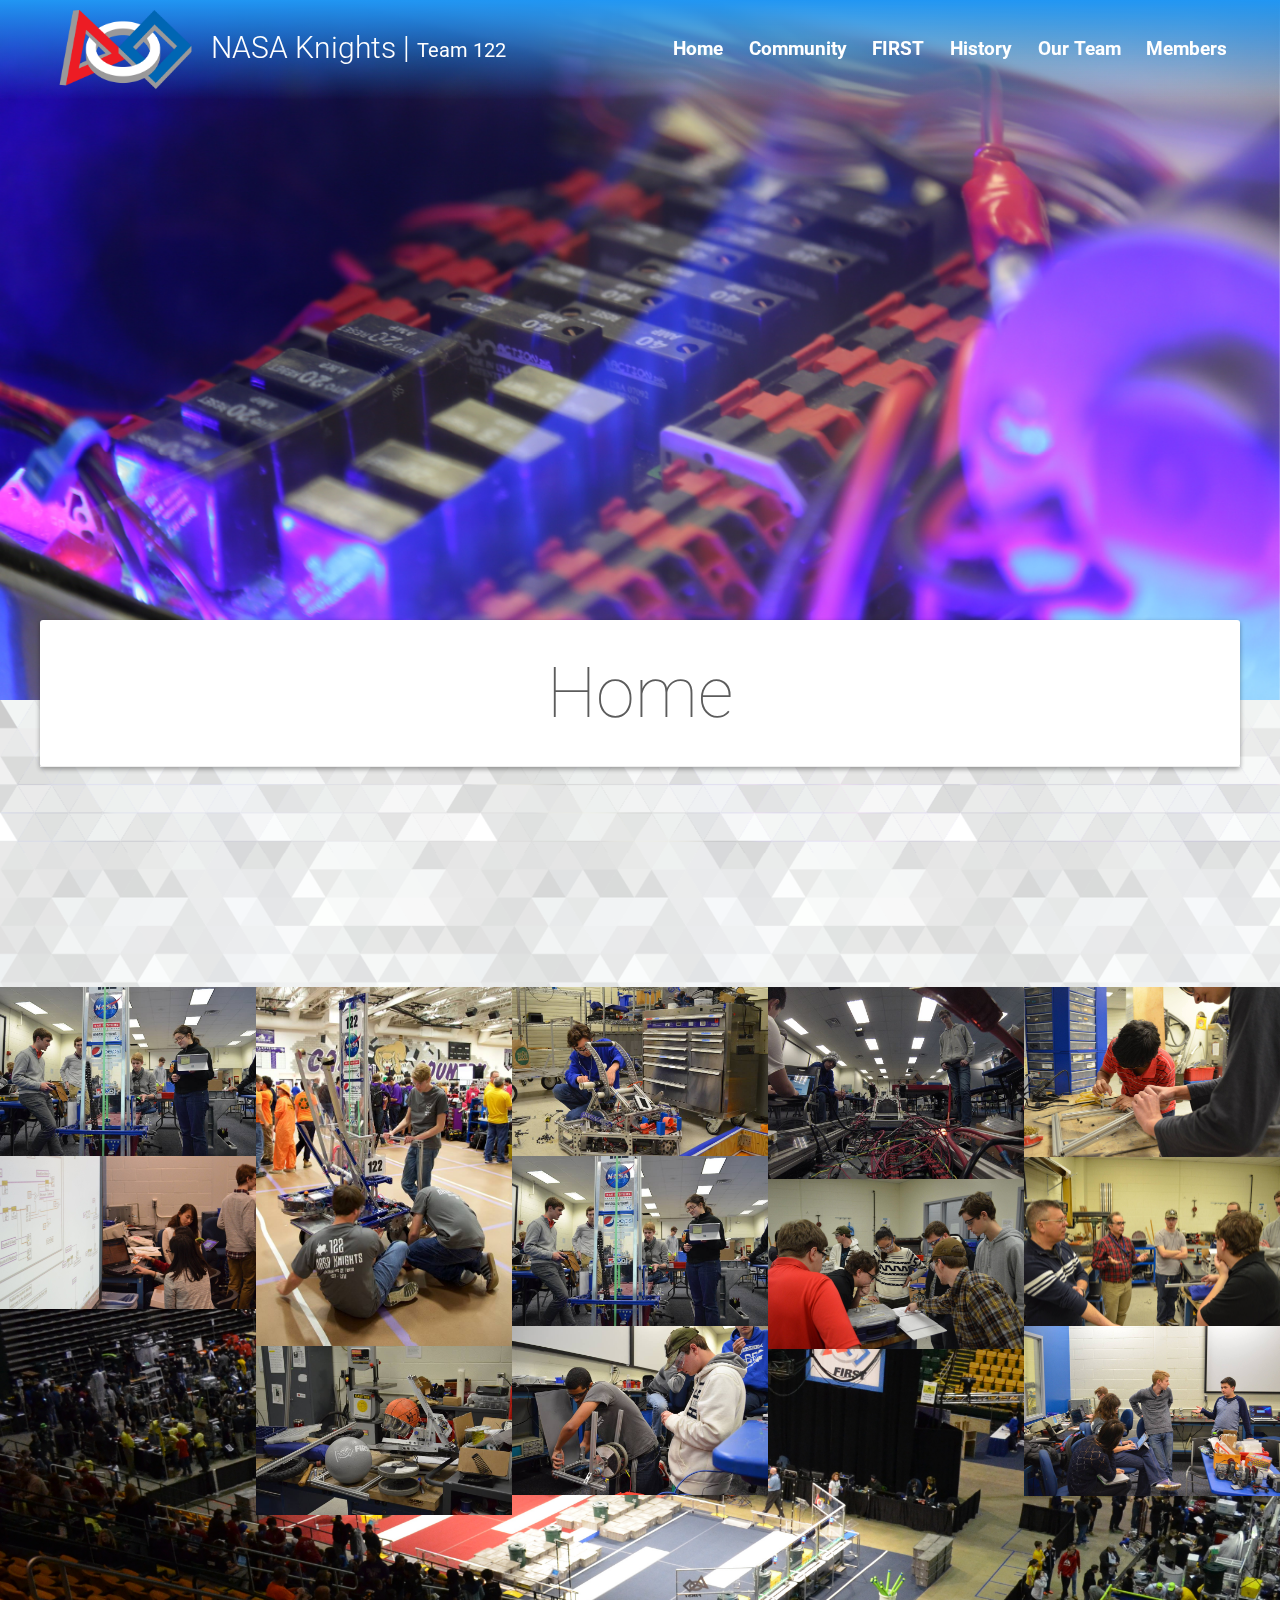
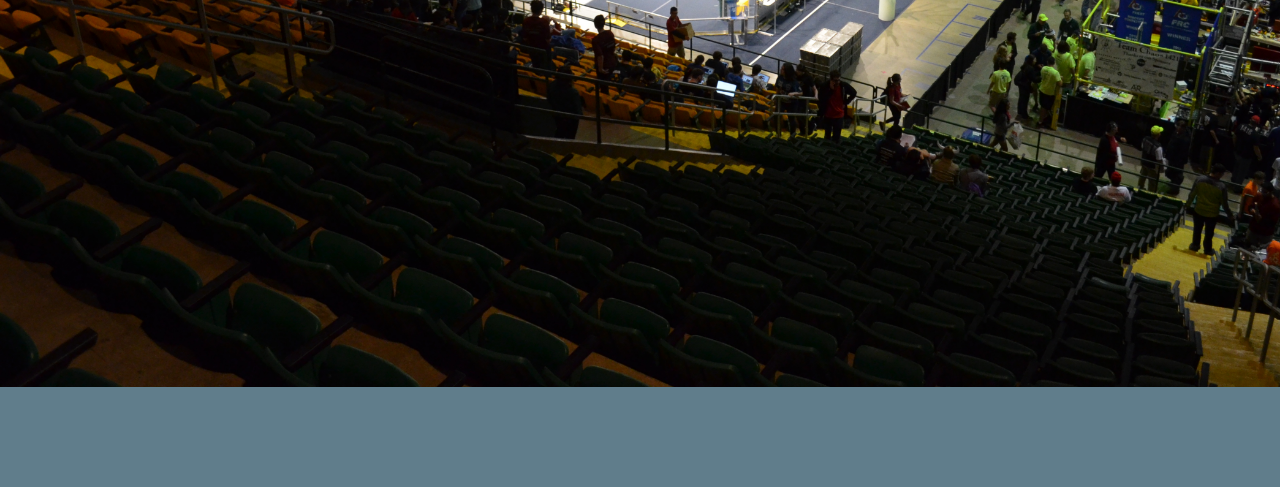
==== commit a300dcf3: "Updated large section images" ====
--- a/index.html
+++ b/index.html
@@ -32,7 +32,7 @@
 
 		</div>
 	</div>
-	<img src="img/sample/big_slider1.jpg" alt="" class="header" />
+	<img src="images/5D3_0068.JPG" alt="" class="header" />
 
 	<div class="headerSpace"></div>
 
--- a/index.css
+++ b/index.css
@@ -85,12 +85,16 @@
 }
 
 .s2 {
-	background:url(img/sample/big_slider5.jpg);
+	background:url(img/sections/Achievements.jpg);
 	min-height:1000px;
     background-size: cover;
     
 }
-
+.s3 {
+	background:url(img/sections/Team.jpg);
+	min-height:1000px;
+	background-size:cover;
+}
 
 div.card.achive, div.card.event {
 	width:40%;
